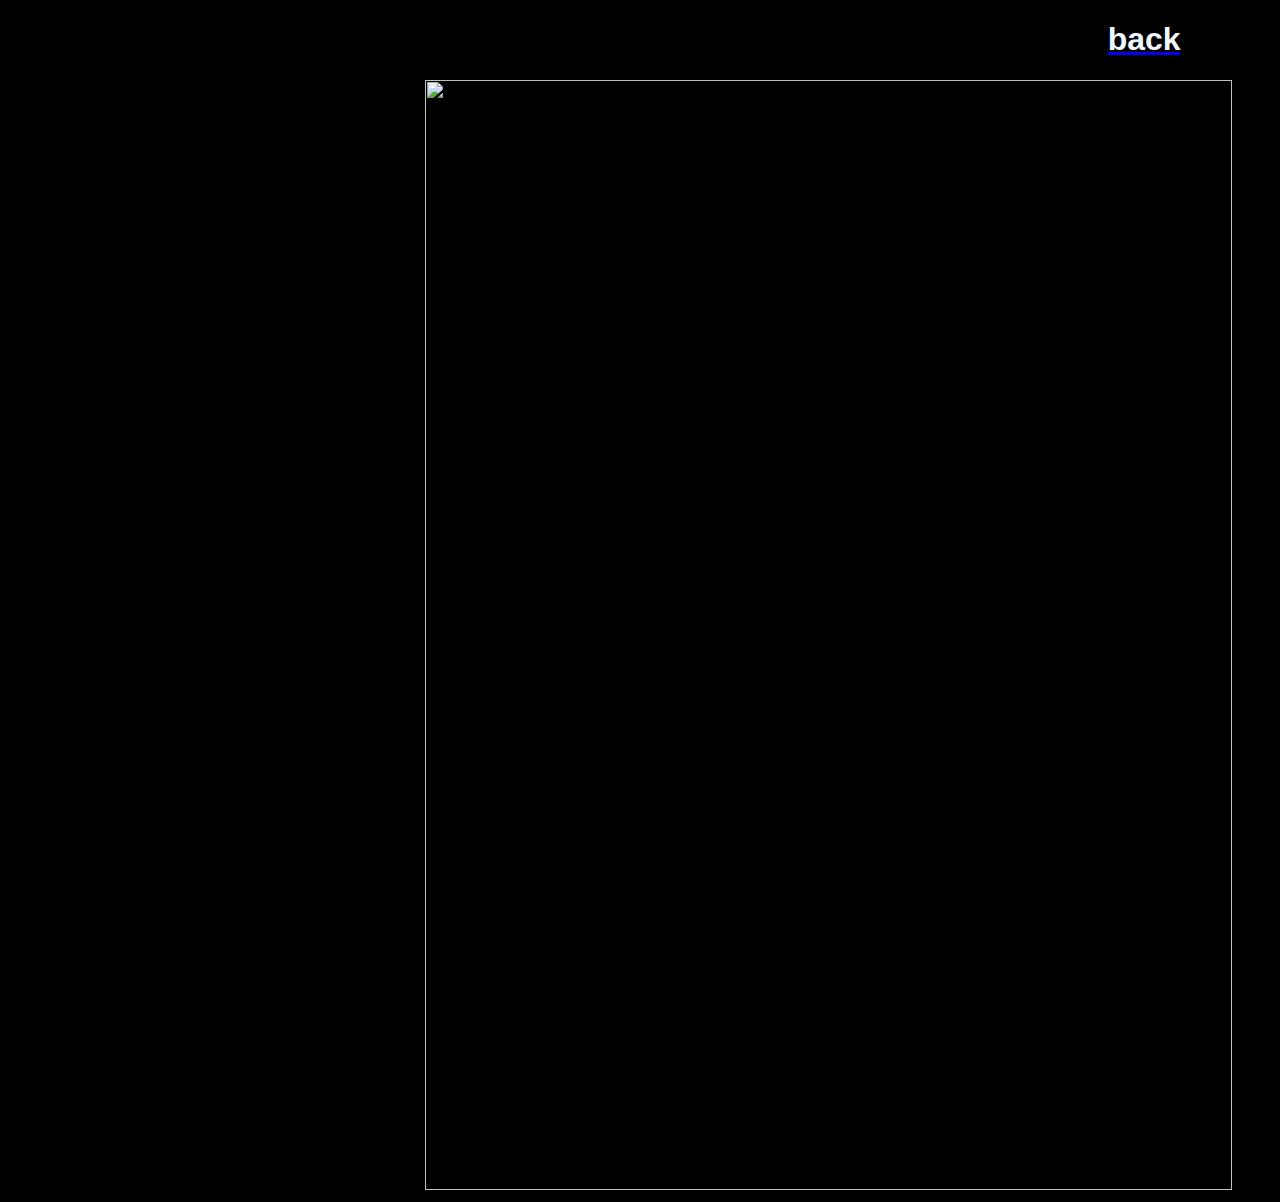
==== cv.html @ 3c09763e "Add files via upload" ====
<!DOCTYPE html>
<html lang="en">
  <head>
    <meta charset="UTF-8" />
    <meta http-equiv="X-UA-Compatible" content="IE=edge" />
    <meta name="viewport" content="width=device-width, initial-scale=1.0" />
    <title>Document</title>
    <link rel="stylesheet" href="cv.css" />
  </head>
  <body>
    <a href="/index.html"> <h1>back</h1></a></div>
    <img src="/images/cv.png" class="cv" width="807" height="1110"></img>
  
  </body>
</html>
---- cv.css ----
@import url(/text/font.css);
*{
    zoom: 100%;
}
body{
    background-color: black;
    

}

.cv{
    position: relative;
    left: 33%;
}
h1{
    color: aliceblue;
    font-family: Arial, Helvetica, sans-serif;
    position: relative;
    padding: 0% 87%;
    text-decoration: none;

}
h1:
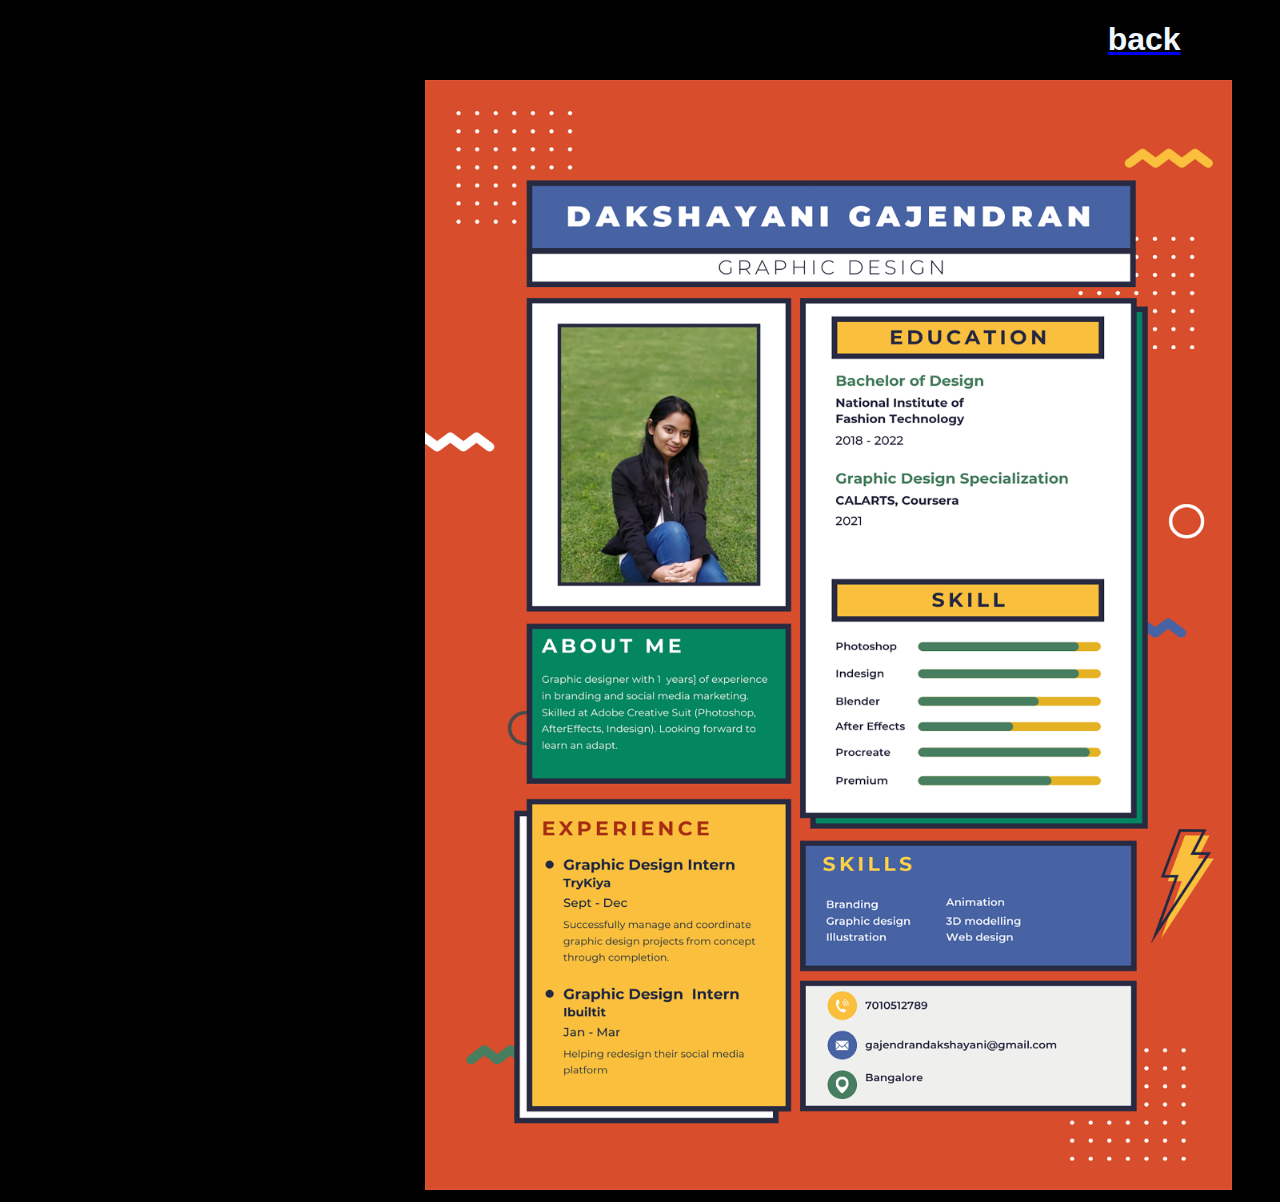
==== commit e18688ef: "Update cv.html" ====
--- a/cv.html
+++ b/cv.html
@@ -9,7 +9,7 @@
   </head>
   <body>
     <a href="/index.html"> <h1>back</h1></a></div>
-    <img src="/images/cv.png" class="cv" width="807" height="1110"></img>
+    <img src="/cv.png" class="cv" width="807" height="1110"></img>
   
   </body>
 </html>
--- a/cv.css
+++ b/cv.css
@@ -1,4 +1,4 @@
-@import url(/text/font.css);
+@import url(/font.css);
 *{
     zoom: 100%;
 }
@@ -20,4 +20,4 @@
     text-decoration: none;
 
 }
-h1:+h1:
